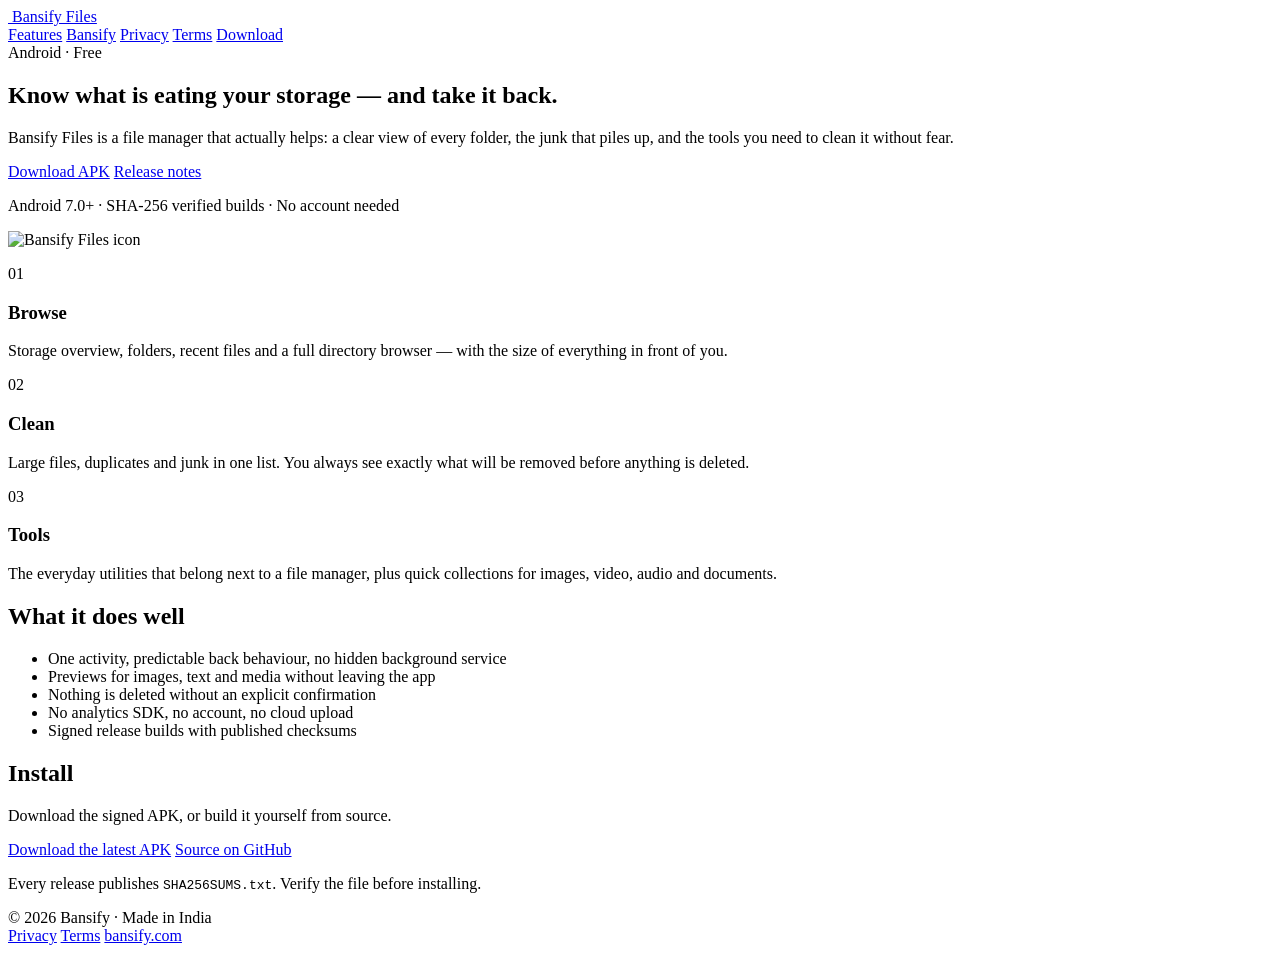
==== web/index.html @ 2ad8843f "feat(icon,web): final app icon and the files.bansify.com site - launcher icon replaced with the supp" ====
<!doctype html>
<html lang="en" data-theme="light">
<head>
  <meta charset="utf-8" />
  <meta name="viewport" content="width=device-width, initial-scale=1" />
  <title>Bansify Files — the file manager for Android</title>
  <meta name="description" content="Browse, clean and organise storage on Android. Bansify Files shows what is taking space, finds duplicates and frees it in a couple of taps." />
  <link rel="canonical" href="https://files.bansify.com/" />
  <link rel="icon" href="/assets/favicon.ico" sizes="any" />
  <link rel="apple-touch-icon" href="/assets/apple-touch-icon.png" />
  <link rel="manifest" href="/manifest.json" />
  <meta name="theme-color" content="#0494f4" />
  <meta property="og:title" content="Bansify Files — the file manager for Android" />
  <meta property="og:description" content="Browse, clean and organise storage on Android." />
  <meta property="og:image" content="https://files.bansify.com/assets/icon-512.png" />
  <meta property="og:url" content="https://files.bansify.com/" />
  <meta name="twitter:card" content="summary_large_image" />
  <link rel="stylesheet" href="/css/site.css" />
</head>
<body>
  <header class="site">
    <div class="wrap">
      <a class="brand" href="/"><img src="/assets/icon-192.png" alt="" /> Bansify Files</a>
      <nav class="top">
        <a href="#features">Features</a>
        <a class="hide-sm" href="https://bansify.com">Bansify</a>
        <a href="/privacy">Privacy</a>
        <a href="/terms">Terms</a>
        <a class="btn" href="https://store.bansify.com/api/dl/files">Download</a>
      </nav>
    </div>
  </header>

  <main>
    <section class="hero">
      <div class="wrap hero-grid">
        <div>
          <span class="eyebrow">Android · Free</span>
          <h1>Know what is eating your storage — and take it back.</h1>
          <p class="lede">Bansify Files is a file manager that actually helps: a clear view of every folder, the junk that piles up, and the tools you need to clean it without fear.</p>
          <div class="cta">
            <a class="btn" href="https://store.bansify.com/api/dl/files">Download APK</a>
            <a class="btn ghost" href="https://github.com/Bansify/files/releases/latest">Release notes</a>
          </div>
          <p class="meta">Android 7.0+ · SHA-256 verified builds · No account needed</p>
        </div>
        <img class="app-icon" src="/assets/icon-512.png" alt="Bansify Files icon" width="512" height="512" />
      </div>
    </section>

    <section class="wrap cards" id="features">
      <div class="card">
        <p class="num">01</p>
        <h3>Browse</h3>
        <p>Storage overview, folders, recent files and a full directory browser — with the size of everything in front of you.</p>
      </div>
      <div class="card">
        <p class="num">02</p>
        <h3>Clean</h3>
        <p>Large files, duplicates and junk in one list. You always see exactly what will be removed before anything is deleted.</p>
      </div>
      <div class="card">
        <p class="num">03</p>
        <h3>Tools</h3>
        <p>The everyday utilities that belong next to a file manager, plus quick collections for images, video, audio and documents.</p>
      </div>
    </section>

    <section class="block wrap">
      <h2>What it does well</h2>
      <ul class="list">
        <li>One activity, predictable back behaviour, no hidden background service</li>
        <li>Previews for images, text and media without leaving the app</li>
        <li>Nothing is deleted without an explicit confirmation</li>
        <li>No analytics SDK, no account, no cloud upload</li>
        <li>Signed release builds with published checksums</li>
      </ul>
    </section>

    <section class="block wrap">
      <h2>Install</h2>
      <p class="lede">Download the signed APK, or build it yourself from source.</p>
      <div class="cta">
        <a class="btn" href="https://store.bansify.com/api/dl/files">Download the latest APK</a>
        <a class="btn ghost" href="https://github.com/Bansify/files">Source on GitHub</a>
      </div>
      <p class="meta">Every release publishes <code>SHA256SUMS.txt</code>. Verify the file before installing.</p>
    </section>
  </main>

  <footer class="site">
    <div class="wrap">
      <span>© 2026 Bansify · Made in India</span>
      <nav>
        <a href="/privacy">Privacy</a>
        <a href="/terms">Terms</a>
        <a href="https://bansify.com">bansify.com</a>
      </nav>
    </div>
  </footer>

  <script>
    (function () {
      try {
        var saved = localStorage.getItem('bansify-theme');
        var dark = saved === 'dark' || (!saved && window.matchMedia('(prefers-color-scheme: dark)').matches);
        document.documentElement.dataset.theme = dark ? 'dark' : 'light';
      } catch (e) {}
    })();
  </script>
</body>
</html>
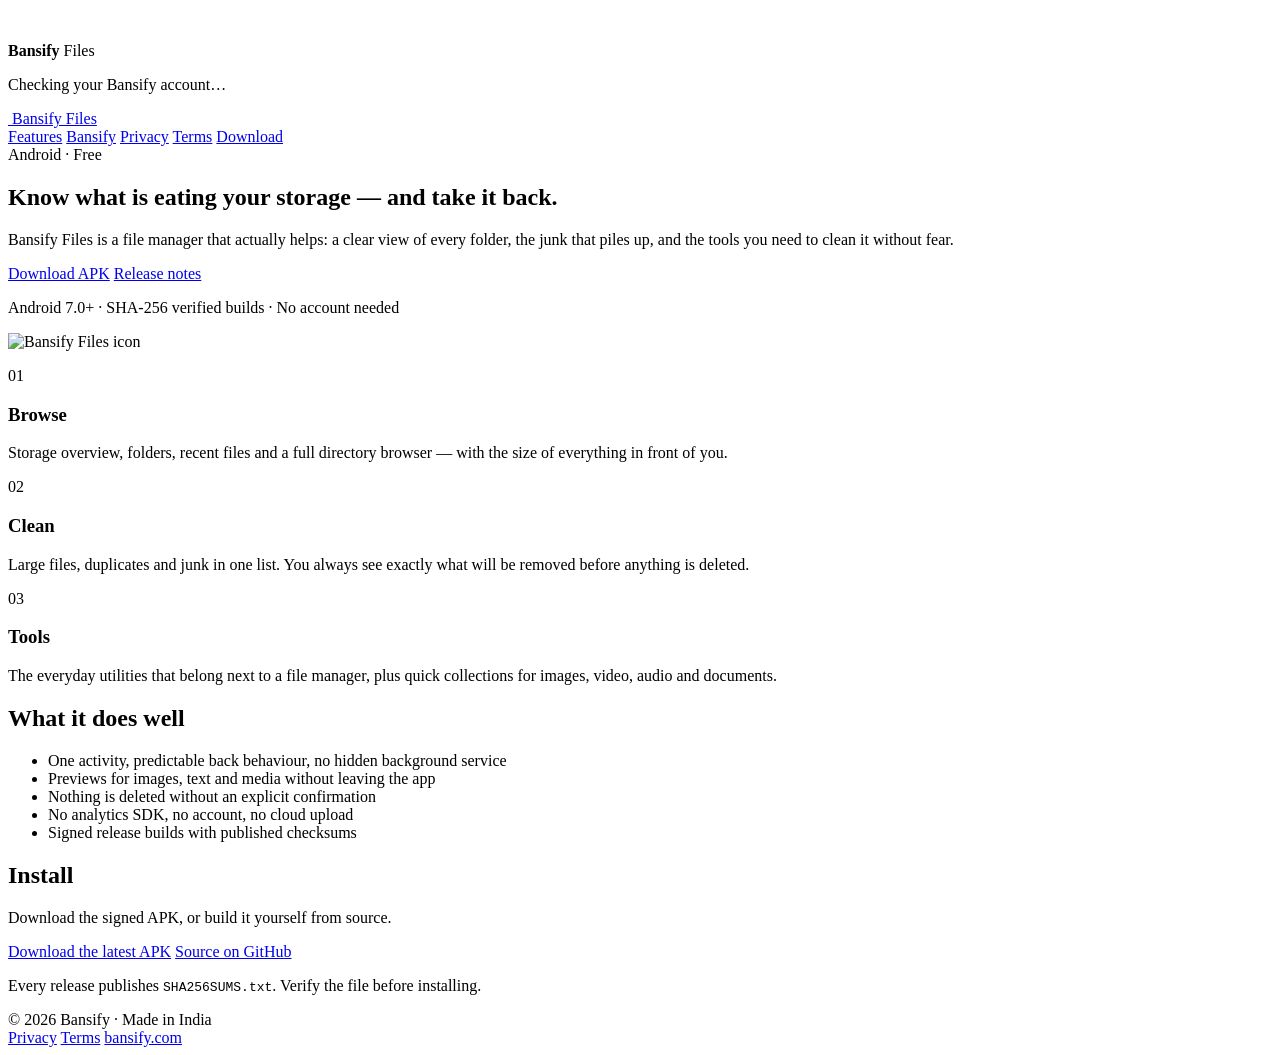
==== commit 8549c428: "feat(files): the five-card shell and splash on the site files.bansify.com now renders inside the sam" ====
--- a/web/index.html
+++ b/web/index.html
@@ -16,8 +16,16 @@
   <meta property="og:url" content="https://files.bansify.com/" />
   <meta name="twitter:card" content="summary_large_image" />
   <link rel="stylesheet" href="/css/site.css" />
+  <link rel="stylesheet" href="/css/shell.css" />
 </head>
 <body>
+  <div id="bs-splash" aria-live="polite">
+    <span class="bs-splash-tile"><img src="/assets/icon-192.png" alt="" /></span>
+    <p class="bs-splash-name"><b>Bansify</b> <span>Files</span></p>
+    <span class="bs-splash-line"><span></span></span>
+    <p class="bs-splash-status">Checking your Bansify account…</p>
+  </div>
+
   <header class="site">
     <div class="wrap">
       <a class="brand" href="/"><img src="/assets/icon-192.png" alt="" /> Bansify Files</a>
@@ -108,5 +116,6 @@
       } catch (e) {}
     })();
   </script>
+  <script src="/js/shell.js" defer></script>
 </body>
 </html>
